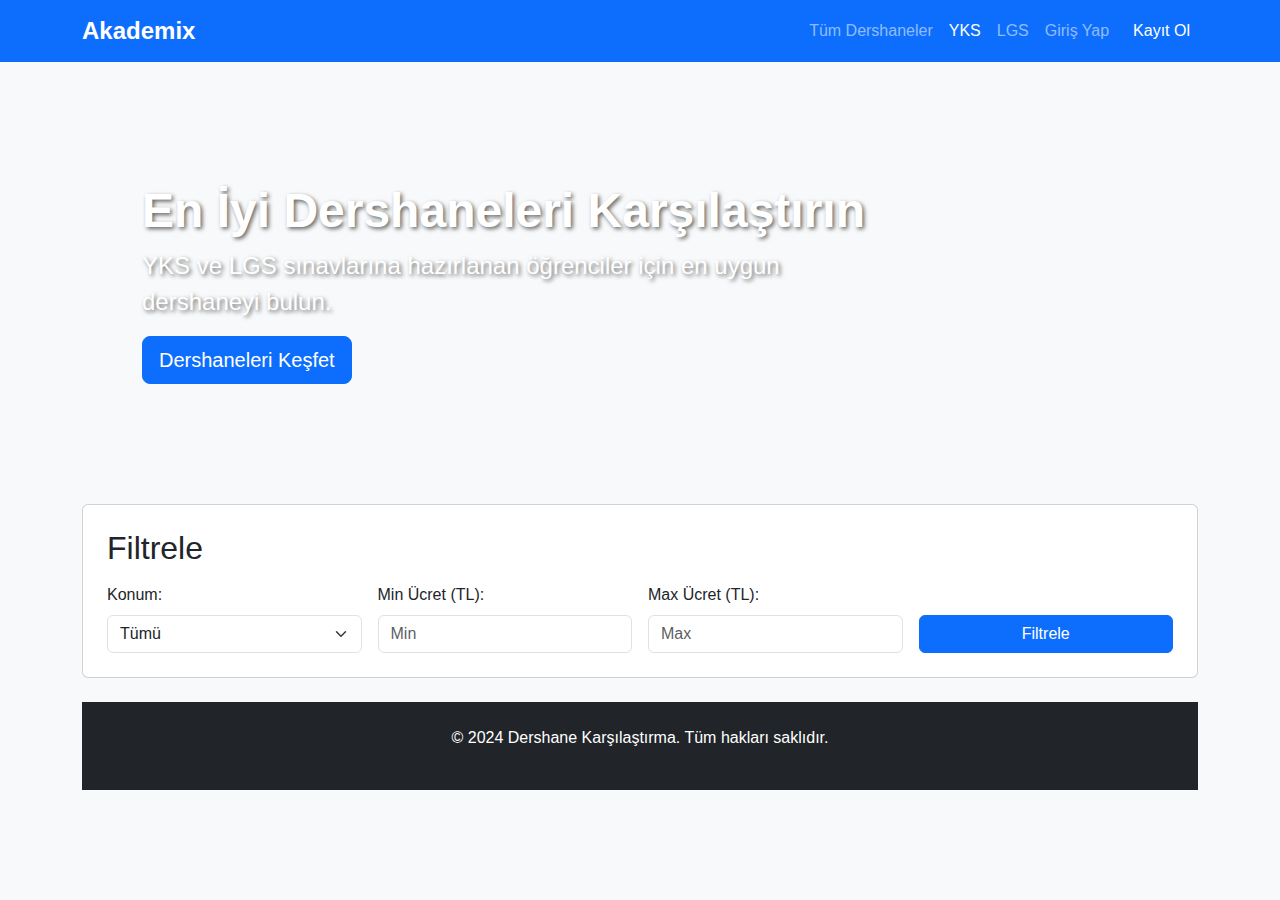
==== yks.html @ b819da6d "Update yks.html" ====
<!DOCTYPE html>
<html lang="tr">
<head>
    <meta charset="UTF-8">
    <meta name="viewport" content="width=device-width, initial-scale=1.0">
    <title>Akademix</title>
    <!-- Bootstrap CSS -->
    <link href="https://cdn.jsdelivr.net/npm/bootstrap@5.3.0/dist/css/bootstrap.min.css" rel="stylesheet">
    <!-- Font Awesome (Opsiyonel) -->
    <link rel="stylesheet" href="https://cdnjs.cloudflare.com/ajax/libs/font-awesome/6.4.0/css/all.min.css">
    <!-- Custom CSS -->
    <link rel="stylesheet" href="styles.css">
</head>
<body>

    <!-- Navbar -->
    <nav class="navbar navbar-expand-lg navbar-dark bg-primary">
        <div class="container">
            <a class="navbar-brand" href="#">Akademix</a>
            <button class="navbar-toggler" type="button" data-bs-toggle="collapse" data-bs-target="#navbarNav" 
                    aria-controls="navbarNav" aria-expanded="false" aria-label="Toggle navigation">
                <span class="navbar-toggler-icon"></span>
            </button>
            <div class="collapse navbar-collapse justify-content-end" id="navbarNav">
                <ul class="navbar-nav">
            
                    <li class="nav-item">
                        <a class="nav-link" href="index.html">Tüm Dershaneler</a>
                    </li>
                    <li class="nav-item">
                        <a class="nav-link active" href="#">YKS</a>
                    </li>
                    <li class="nav-item">
                        <a class="nav-link " href="lgs.html">LGS</a>
                    </li>
                    <li class="nav-item">
                        <a class="nav-link" href="#">Giriş Yap</a>
                    </li>
                    <li class="nav-item">
                        <a class="nav-link btn btn-success text-white ms-2" href="#">Kayıt Ol</a>
                    </li>
                </ul>
            </div>
        </div>
    </nav>

    <!-- Banner -->
    <div class="container mt-4">
        <div class="p-5 mb-4 bg-light rounded-3">
            <div class="container-fluid py-5">
                <h1 class="display-5 fw-bold">En İyi Dershaneleri Karşılaştırın</h1>
                <p class="col-md-8 fs-4">YKS ve LGS sınavlarına hazırlanan öğrenciler için en uygun dershaneyi bulun.</p>
                <button class="btn btn-primary btn-lg" type="button">Dershaneleri Keşfet</button>
            </div>
        </div>
    </div>

    <!-- Filtreleme Bölümü -->
    <div class="container mb-4">
        <div class="card p-4">
            <h2 class="mb-3">Filtrele</h2>
            <div class="row g-3">
                <!-- Konum Filtreleme -->
                <div class="col-md-3">
                    <label for="location" class="form-label">Konum:</label>
                    <select id="location" class="form-select">
                        <option value="all">Tümü</option>
                        <option value="Kadıköy">Kadıköy</option>
                        <option value="Osmanağa">Osmanağa</option>
                        <option value="Yukarı Dudullu">Yukarı Dudullu</option>
                    </select>
                </div>
                <!-- Min Ücret Filtreleme -->
                <div class="col-md-3">
                    <label for="minPrice" class="form-label">Min Ücret (TL):</label>
                    <input type="number" id="minPrice" class="form-control" placeholder="Min">
                </div>
                <!-- Max Ücret Filtreleme -->
                <div class="col-md-3">
                    <label for="maxPrice" class="form-label">Max Ücret (TL):</label>
                    <input type="number" id="maxPrice" class="form-control" placeholder="Max">
                </div>
                <!-- Sınav Türü Filtreleme -->
                
                <!-- Filtrele Butonu -->
                <div class="col-md-3 d-flex align-items-end">
                    <button id="filterBtn" class="btn btn-primary w-100">Filtrele</button>
                </div>
            </di4v>
        </div>
    </div>

    <!-- Dershane Listesi -->
    <div class="container">
        <div id="dershaneleryks" class="row row-cols-1 row-cols-md-2 row-cols-lg-3 g-4">
            <!-- Dershane Kartları Buraya Eklenecek -->
        </div>
    </div>

    <!-- Footer -->
    <footer class="bg-dark text-white text-center py-4 mt-5">
        <p>&copy; 2024 Dershane Karşılaştırma. Tüm hakları saklıdır.</p>
    </footer>

    <!-- Bootstrap JS ve Popper.js -->
    <script src="https://cdn.jsdelivr.net/npm/bootstrap@5.3.0/dist/js/bootstrap.bundle.min.js"></script>
    <!-- Data ve Script Dosyaları -->
    <script src="data.js"></script>
    <script src="scriptyks.js"></script>
</body>
</html>
---- styles.css ----
/* styles.css */

/* Genel Stil */
body {
    font-family: 'Segoe UI', Tahoma, Geneva, Verdana, sans-serif;
    background-color: #f8f9fa;
}

/* Navbar Özelleştirmesi */
.navbar-brand {
    font-weight: bold;
    font-size: 1.5rem;
}

.nav-link.btn {
    padding: 0.5rem 1rem;
}

/* Banner Özelleştirmesi */
/* Banner Özelleştirmesi */
.p-5 {
    background-image: url('dersane1.jpeg'); /* Banner için arka plan resmi */
    background-size: cover;
    background-position: center;
    color: white;
    text-shadow: 2px 2px 4px rgba(0,0,0,0.6);
    padding: 3rem; /* Adjust padding for more space */
}

/* Text size adjustments */
.p-5 h1 {
    font-size: 3rem;
}

.p-5 p {
    font-size: 1.25rem;
}

/* Media queries for responsiveness */
@media (max-width: 768px) {
    /* Smaller screen adjustments */
    .p-5 {
        padding: 2rem; /* Decrease padding on smaller screens */
    }

    .p-5 h1 {
        font-size: 2rem; /* Reduce font size for mobile */
    }

    .p-5 p {
        font-size: 1rem; /* Adjust paragraph text size */
    }
}

@media (max-width: 576px) {
    /* For very small screens */
    .p-5 {
        padding: 1.5rem; /* Further reduce padding */
    }

    .p-5 h1 {
        font-size: 1.0rem; /* Smaller font size for smaller screens */
    }

    .p-5 p {
        font-size: 0.9rem; /* Smaller paragraph text */
    }
}

/* Dershane Kartları */
.dershane-card {
    height: 400px; /* Adjust this value as needed for your design */
}

.card-img-top {
    padding-top: 5%;
    max-height: 400px; /* Controls the image height */
    width: 100%; /* Ensures the image fills the card width */
    object-fit: contain; /* Ensures the image is scaled without being cut off */
}


.dershane-card .btn {
    align-self: center;
}

/* Footer Özelleştirmesi */
footer {
    position: relative;
}

/* Detay Sayfası İçin Stil */
.card-body h3 {
    margin-bottom: 20px;
}

.card-body p {
    margin-bottom: 10px;
}

.card-body a {
    text-decoration: none;
}

.card-body a:hover {
    text-decoration: underline;
}

/* Yeni Filtreleme Bölümü Stilleri */
.form-check {
    margin-bottom: 5px;
}
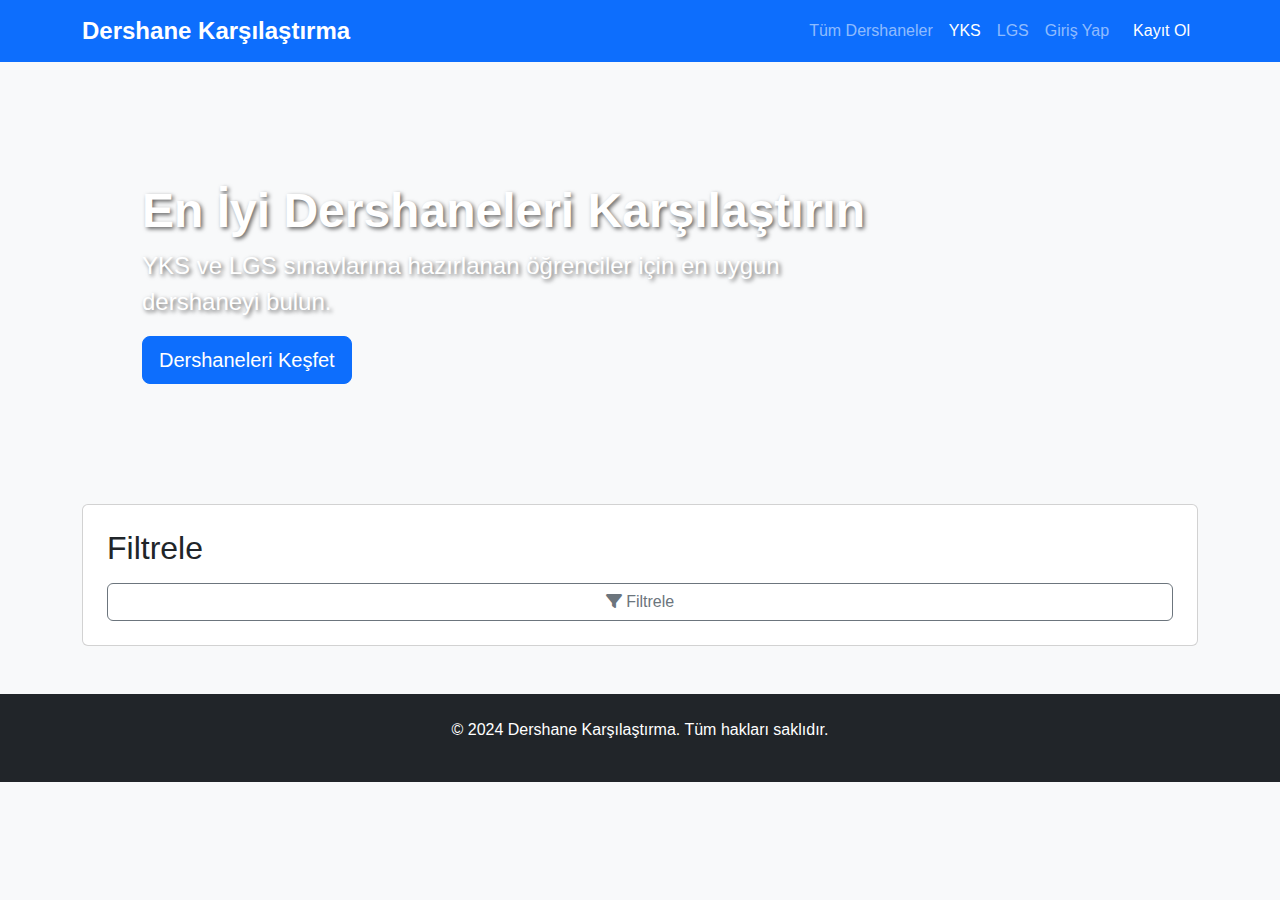
==== commit 96384381: "Add files via upload" ====
--- a/yks.html
+++ b/yks.html
@@ -3,7 +3,7 @@
 <head>
     <meta charset="UTF-8">
     <meta name="viewport" content="width=device-width, initial-scale=1.0">
-    <title>Akademix</title>
+    <title>Dershane Karşılaştırma</title>
     <!-- Bootstrap CSS -->
     <link href="https://cdn.jsdelivr.net/npm/bootstrap@5.3.0/dist/css/bootstrap.min.css" rel="stylesheet">
     <!-- Font Awesome (Opsiyonel) -->
@@ -16,14 +16,13 @@
     <!-- Navbar -->
     <nav class="navbar navbar-expand-lg navbar-dark bg-primary">
         <div class="container">
-            <a class="navbar-brand" href="#">Akademix</a>
+            <a class="navbar-brand" href="#">Dershane Karşılaştırma</a>
             <button class="navbar-toggler" type="button" data-bs-toggle="collapse" data-bs-target="#navbarNav" 
                     aria-controls="navbarNav" aria-expanded="false" aria-label="Toggle navigation">
                 <span class="navbar-toggler-icon"></span>
             </button>
             <div class="collapse navbar-collapse justify-content-end" id="navbarNav">
                 <ul class="navbar-nav">
-            
                     <li class="nav-item">
                         <a class="nav-link" href="index.html">Tüm Dershaneler</a>
                     </li>
@@ -59,34 +58,38 @@
     <div class="container mb-4">
         <div class="card p-4">
             <h2 class="mb-3">Filtrele</h2>
-            <div class="row g-3">
-                <!-- Konum Filtreleme -->
-                <div class="col-md-3">
-                    <label for="location" class="form-label">Konum:</label>
-                    <select id="location" class="form-select">
-                        <option value="all">Tümü</option>
-                        <option value="Kadıköy">Kadıköy</option>
-                        <option value="Osmanağa">Osmanağa</option>
-                        <option value="Yukarı Dudullu">Yukarı Dudullu</option>
-                    </select>
+            <button class="btn btn-outline-secondary" type="button" data-bs-toggle="collapse" data-bs-target="#filterOptions" aria-expanded="false" aria-controls="filterOptions">
+                <i class="fa fa-filter"></i> Filtrele
+            </button>
+
+            <div class="collapse" id="filterOptions">
+                <div class="row g-3 mt-3">
+                    <!-- Konum Filtreleme -->
+                    <div class="col-md-3">
+                        <label for="location" class="form-label">Konum:</label>
+                        <select id="location" class="form-select">
+                            <option value="all">Tümü</option>
+                            <option value="Kadıköy">Kadıköy</option>
+                            <option value="Osmanağa">Osmanağa</option>
+                            <option value="Yukarı Dudullu">Yukarı Dudullu</option>
+                        </select>
+                    </div>
+                    <!-- Min Ücret Filtreleme -->
+                    <div class="col-md-3">
+                        <label for="minPrice" class="form-label">Min Ücret (TL):</label>
+                        <input type="number" id="minPrice" class="form-control" placeholder="Min">
+                    </div>
+                    <!-- Max Ücret Filtreleme -->
+                    <div class="col-md-3">
+                        <label for="maxPrice" class="form-label">Max Ücret (TL):</label>
+                        <input type="number" id="maxPrice" class="form-control" placeholder="Max">
+                    </div>
+                    <!-- Filtrele Butonu -->
+                    <div class="col-md-3 d-flex align-items-end">
+                        <button id="filterBtn" class="btn btn-primary w-100">Filtrele</button>
+                    </div>
                 </div>
-                <!-- Min Ücret Filtreleme -->
-                <div class="col-md-3">
-                    <label for="minPrice" class="form-label">Min Ücret (TL):</label>
-                    <input type="number" id="minPrice" class="form-control" placeholder="Min">
-                </div>
-                <!-- Max Ücret Filtreleme -->
-                <div class="col-md-3">
-                    <label for="maxPrice" class="form-label">Max Ücret (TL):</label>
-                    <input type="number" id="maxPrice" class="form-control" placeholder="Max">
-                </div>
-                <!-- Sınav Türü Filtreleme -->
-                
-                <!-- Filtrele Butonu -->
-                <div class="col-md-3 d-flex align-items-end">
-                    <button id="filterBtn" class="btn btn-primary w-100">Filtrele</button>
-                </div>
-            </di4v>
+            </div>
         </div>
     </div>
 
